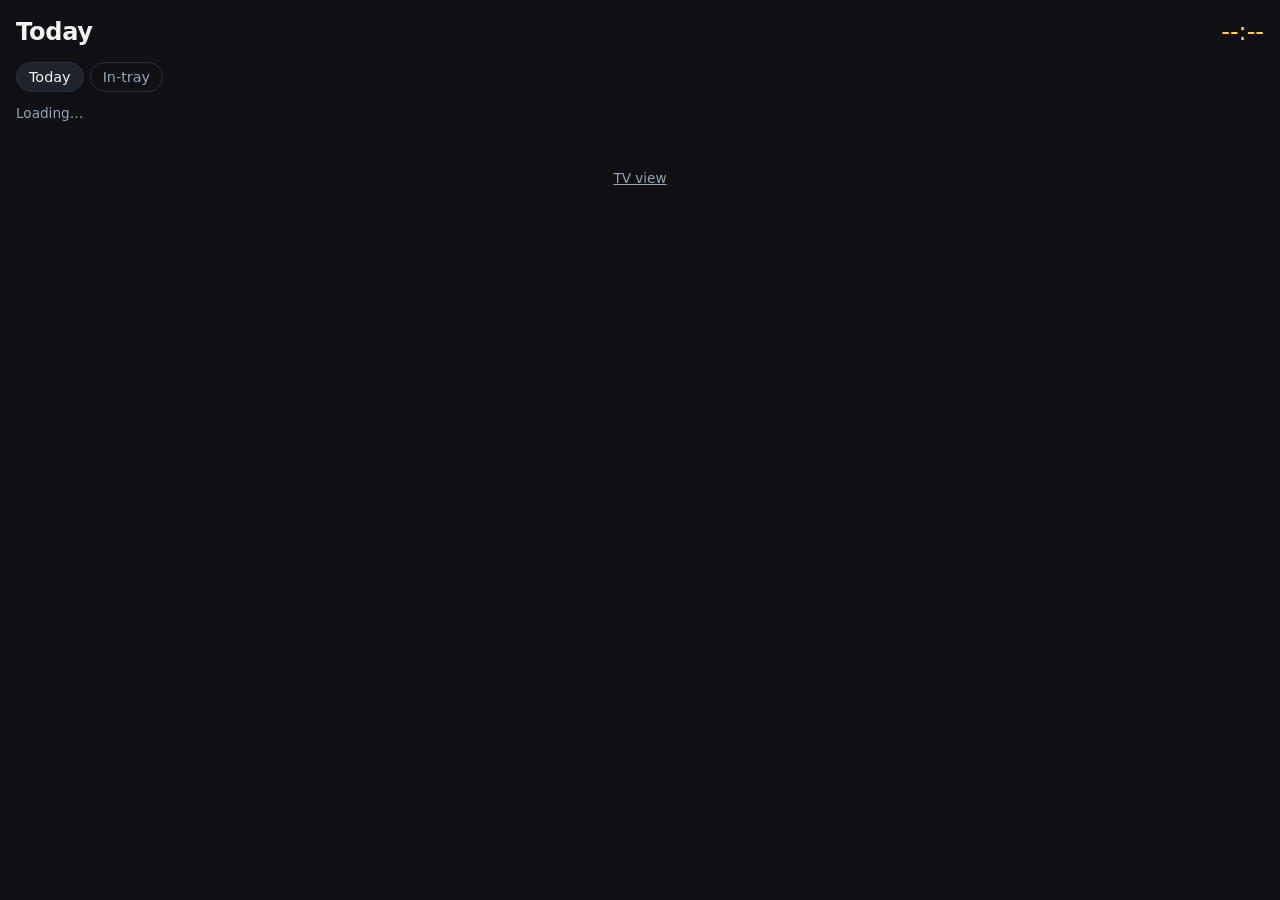
==== index.html @ 729b4099 "In-tray v1: Google Tasks backed, typed and voice capture, priority/tag/time markers Co-Authored-By: " ====
<!doctype html>
<html lang="en-GB">
<head>
  <meta charset="utf-8">
  <meta name="viewport" content="width=device-width, initial-scale=1, viewport-fit=cover">
  <meta name="theme-color" content="#0f1115">
  <title>Life OS · Today</title>
  <link rel="manifest" href="manifest.webmanifest">
  <link rel="icon" href="icons/icon.svg" type="image/svg+xml">
  <link rel="apple-touch-icon" href="icons/icon-192.png">
  <link rel="stylesheet" href="styles.css">
</head>
<body>
  <header class="top">
    <h1 id="date">Today</h1>
    <div class="clock" id="clock">--:--</div>
    <nav class="tabs"><a class="active" href="index.html">Today</a><a href="intray.html">In-tray</a></nav>
    <div class="status"><span id="status">Loading…</span><button id="signout" hidden>Sign out</button></div>
  </header>

  <nav class="day-strip" id="day-strip" aria-label="Days"></nav>

  <section class="now-banner" id="now-banner" hidden></section>

  <section class="gate" id="gate" hidden>
    <h2>Life OS</h2>
    <p id="gate-message">Sign in with the family Google account to see today.</p>
    <button id="signin">Sign in with Google</button>
  </section>

  <main class="board" id="board"></main>

  <p style="text-align:center;margin-top:18px"><a href="tv.html" style="color:#9aa3b2;font-size:.85rem">TV view</a></p>

  <script src="https://accounts.google.com/gsi/client" async defer></script>
  <script src="config.js"></script>
  <script src="data/calendar.js"></script>
  <script src="app.js"></script>
</body>
</html>
---- styles.css ----
:root {
  --bg: #0f1115;
  --panel: #171a21;
  --panel-2: #1f232c;
  --text: #f2f3f5;
  --muted: #9aa3b2;
  --line: #2a2f3a;
  --accent: #ffcf5c;
  --now: #4cd08a;
  --dad: #5aa9ff;
  --mum: #ff7eb6;
  --kini: #b58cff;
  --pooks: #ffa65c;
  --family: #ffcf5c;
  --radius: 14px;
  --fs: 16px;
}
* { box-sizing: border-box; }
[hidden] { display: none !important; }
html, body { margin: 0; background: var(--bg); color: var(--text); font: var(--fs)/1.4 system-ui, -apple-system, "Segoe UI", Roboto, sans-serif; }
body { min-height: 100vh; padding: 16px; }
a { color: inherit; }
button { font: inherit; cursor: pointer; }

.top { display: flex; align-items: baseline; justify-content: space-between; gap: 12px; flex-wrap: wrap; margin-bottom: 10px; }
.top h1 { margin: 0; font-size: 1.5rem; font-weight: 650; letter-spacing: -0.01em; }
.top .clock { font-size: 1.5rem; font-variant-numeric: tabular-nums; color: var(--accent); }
.top .status { color: var(--muted); font-size: 0.85rem; width: 100%; display: flex; justify-content: space-between; }
.top .status button { background: none; border: 1px solid var(--line); color: var(--muted); border-radius: 999px; padding: 2px 10px; }

.day-strip { display: flex; gap: 6px; overflow-x: auto; padding-bottom: 8px; margin-bottom: 8px; }
.day-strip button { flex: 0 0 auto; background: var(--panel); color: var(--muted); border: 1px solid var(--line); border-radius: 999px; padding: 6px 12px; }
.day-strip button.active { background: var(--accent); color: #111; border-color: var(--accent); font-weight: 600; }

.now-banner { display: grid; gap: 6px; background: var(--panel-2); border: 1px solid var(--line); border-radius: var(--radius); padding: 12px 14px; margin-bottom: 12px; }
.now-banner .label { display: inline-block; font-size: 0.7rem; letter-spacing: 0.12em; text-transform: uppercase; color: var(--muted); width: 3.6em; }
.now-banner .now .label { color: var(--now); }
.now-banner .when { color: var(--muted); }

.board { display: grid; grid-template-columns: repeat(auto-fit, minmax(260px, 1fr)); gap: 12px; }
.card { background: var(--panel); border: 1px solid var(--line); border-radius: var(--radius); padding: 12px 14px; border-top: 4px solid var(--family); }
.card.person-dad { border-top-color: var(--dad); }
.card.person-mum { border-top-color: var(--mum); }
.card.person-kini { border-top-color: var(--kini); }
.card.person-pooks { border-top-color: var(--pooks); }
.card header { display: flex; justify-content: space-between; align-items: baseline; margin-bottom: 6px; }
.card h2 { margin: 0; font-size: 1.1rem; }
.card .count { color: var(--muted); font-size: 0.8rem; }
.card ul { list-style: none; margin: 0; padding: 0; }
.ev { display: grid; grid-template-columns: 4.5em 1fr; gap: 8px; padding: 7px 0; border-top: 1px solid var(--line); }
.ev:first-child { border-top: 0; }
.ev .time { color: var(--muted); font-variant-numeric: tabular-nums; }
.ev .loc { color: var(--muted); }
.ev.now .time, .ev.now .title { color: var(--now); font-weight: 600; }
.ev.done { opacity: 0.45; text-decoration: line-through; }
.ev.routine { font-size: 0.85em; opacity: 0.75; }
.ev.allday .time { color: var(--accent); }
.empty { color: var(--muted); padding: 7px 0; }

.gate { max-width: 420px; margin: 20vh auto; text-align: center; background: var(--panel); border: 1px solid var(--line); border-radius: var(--radius); padding: 28px 22px; }
.gate h2 { margin-top: 0; }
.gate p { color: var(--muted); }
.gate button { background: var(--accent); color: #111; border: 0; border-radius: 999px; padding: 12px 22px; font-weight: 650; font-size: 1rem; }

/* TV: big type, no day strip, no scrolling. */
body.tv { --fs: 26px; padding: 32px 40px; overflow: hidden; }
body.tv .top h1 { font-size: 2.2rem; }
body.tv .top .clock { font-size: 2.6rem; }
body.tv .day-strip { display: none; }
body.tv .board { grid-template-columns: repeat(5, 1fr); align-items: start; }
body.tv .card { padding: 18px 20px; }
body.tv .ev { grid-template-columns: 4.2em 1fr; }
body.tv .top .status button { display: none; }
@media (max-width: 1400px) { body.tv .board { grid-template-columns: repeat(3, 1fr); } }

/* Tabs and in-tray (bare bones; UI pass to follow) */
.tabs { display: flex; gap: 6px; width: 100%; order: 3; }
.tabs a { text-decoration: none; color: var(--muted); border: 1px solid var(--line); border-radius: 999px; padding: 4px 12px; font-size: 0.9rem; }
.tabs a.active { background: var(--panel-2); color: var(--text); }
.top .status { order: 4; }
body.tv .tabs { display: none; }

.add { display: grid; grid-template-columns: 1fr auto auto; gap: 8px; margin: 8px 0 4px; }
.add textarea { resize: none; background: var(--panel); color: var(--text); border: 1px solid var(--line); border-radius: var(--radius); padding: 12px 14px; font: inherit; }
.add button { border: 1px solid var(--line); background: var(--panel); color: var(--text); border-radius: var(--radius); padding: 0 14px; font-size: 1.2rem; }
.add button.go { background: var(--accent); color: #111; border-color: var(--accent); font-weight: 650; font-size: 1rem; }
.add button.listening { background: #c0392b; border-color: #c0392b; animation: pulse 1s infinite; }
@keyframes pulse { 50% { opacity: 0.6; } }
.preview { min-height: 1.2em; color: var(--muted); font-size: 0.85rem; margin-bottom: 10px; }

.tickets { list-style: none; margin: 0; padding: 0; display: grid; gap: 8px; }
.ticket { display: grid; grid-template-columns: auto 1fr; gap: 10px; align-items: start; background: var(--panel); border: 1px solid var(--line); border-left: 5px solid var(--line); border-radius: var(--radius); padding: 10px 12px; }
.ticket.p-urgent { border-left-color: #ff5c5c; }
.ticket.p-high { border-left-color: var(--accent); }
.ticket.p-medium { border-left-color: var(--dad); }
.ticket.p-low { border-left-color: var(--muted); }
.ticket.gone { opacity: 0.3; }
.ticket .done { width: 34px; height: 34px; border-radius: 50%; border: 1px solid var(--line); background: var(--panel-2); color: var(--muted); }
.ticket .title { font-weight: 550; }
.ticket .meta { display: flex; flex-wrap: wrap; gap: 6px; margin-top: 4px; }
.pill { font-size: 0.75rem; padding: 2px 8px; border-radius: 999px; background: var(--panel-2); color: var(--muted); border: 1px solid var(--line); }
.pill.pr { text-transform: capitalize; color: var(--text); }
.pill.pr.unset { opacity: 0.6; }
.pill.big { color: var(--accent); }
.pill.blocked { color: #ff8a8a; }
.hint { color: var(--muted); font-size: 0.8rem; margin-top: 18px; }
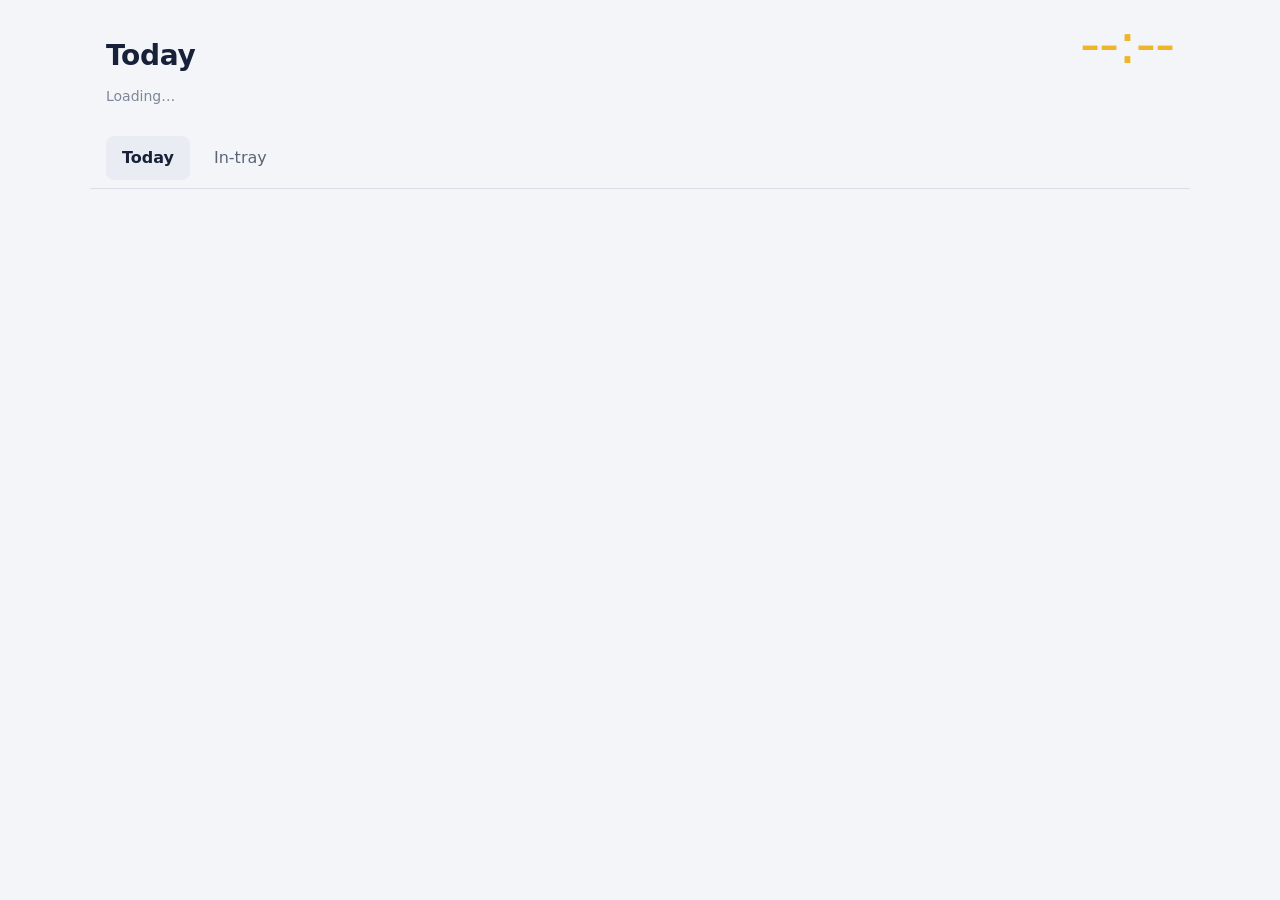
==== commit e1f3ac32: "UI pass 1: type scale, 8px grid, light and dark, bottom nav, pinned capture bar, empty states, 44px " ====
--- a/index.html
+++ b/index.html
@@ -14,7 +14,6 @@
   <header class="top">
     <h1 id="date">Today</h1>
     <div class="clock" id="clock">--:--</div>
-    <nav class="tabs"><a class="active" href="index.html">Today</a><a href="intray.html">In-tray</a></nav>
     <div class="status"><span id="status">Loading…</span><button id="signout" hidden>Sign out</button></div>
   </header>
 
@@ -24,13 +23,13 @@
 
   <section class="gate" id="gate" hidden>
     <h2>Life OS</h2>
-    <p id="gate-message">Sign in with the family Google account to see today.</p>
+    <p id="gate-message">Sign in with Google (your own account on your phone, the family account on the TV) to see today.</p>
     <button id="signin">Sign in with Google</button>
   </section>
 
   <main class="board" id="board"></main>
 
-  <p style="text-align:center;margin-top:18px"><a href="tv.html" style="color:#9aa3b2;font-size:.85rem">TV view</a></p>
+  <nav class="bottom-nav" aria-label="Life OS"><a class="active" href="index.html" aria-current="page">Today</a><a href="intray.html">In-tray</a></nav>
 
   <script src="https://accounts.google.com/gsi/client" async defer></script>
   <script src="config.js"></script>
--- a/styles.css
+++ b/styles.css
@@ -1,106 +1,162 @@
+/* Life OS · UI pass 1 (26 Nov 2026), against claude/world-class-product-design.md
+   One type scale, 8px grid, light + dark, person colours, amber = time. */
+
 :root {
-  --bg: #0f1115;
-  --panel: #171a21;
-  --panel-2: #1f232c;
-  --text: #f2f3f5;
-  --muted: #9aa3b2;
-  --line: #2a2f3a;
-  --accent: #ffcf5c;
-  --now: #4cd08a;
-  --dad: #5aa9ff;
-  --mum: #ff7eb6;
-  --kini: #b58cff;
-  --pooks: #ffa65c;
-  --family: #ffcf5c;
-  --radius: 14px;
-  --fs: 16px;
+  --space-1: 4px; --space-2: 8px; --space-3: 12px; --space-4: 16px;
+  --space-5: 24px; --space-6: 32px; --space-7: 48px;
+  --radius: 12px; --radius-sm: 8px; --radius-pill: 999px;
+  --tap: 44px;
+
+  --fs-caption: 14px;
+  --fs-body: 16px;
+  --fs-h3: 18px;
+  --fs-h1: 28px;
+  --fs-clock: clamp(40px, 10vw, 56px);
+
+  --dad: #3E7BFA; --mum: #E2558A; --kini: #8A63E0; --pooks: #F2994A; --family: #2FA86E;
+  --time: #F0B429; --time-ink: #2B2000;
+  --ok: #2FA86E; --warn: #E08A00; --err: #D64545;
+
+  color-scheme: light dark;
+  --bg: #F3F5F8; --surface: #FFFFFF; --surface-2: #E9EDF3;
+  --ink: #17213A; --ink-2: #5A6478; --ink-3: #7D879A; --line: #D9DEE7;
+  --focus: #3E7BFA;
 }
+@media (prefers-color-scheme: dark) {
+  :root {
+    --bg: #131A27; --surface: #1C2434; --surface-2: #263043;
+    --ink: #EDF1F7; --ink-2: #A9B3C6; --ink-3: #8691A8; --line: #2E394E;
+    --time: #F6C04A;
+  }
+}
+
 * { box-sizing: border-box; }
 [hidden] { display: none !important; }
-html, body { margin: 0; background: var(--bg); color: var(--text); font: var(--fs)/1.4 system-ui, -apple-system, "Segoe UI", Roboto, sans-serif; }
-body { min-height: 100vh; padding: 16px; }
+.sr-only { position: absolute; width: 1px; height: 1px; overflow: hidden; clip: rect(0 0 0 0); white-space: nowrap; }
+html { -webkit-text-size-adjust: 100%; }
+body {
+  margin: 0; background: var(--bg); color: var(--ink);
+  font: var(--fs-body)/1.5 system-ui, -apple-system, "Segoe UI", Roboto, "Helvetica Neue", sans-serif;
+  font-variant-numeric: tabular-nums;
+  padding: var(--space-4) var(--space-4) calc(var(--space-7) + var(--space-6) + env(safe-area-inset-bottom));
+  max-width: 1100px; margin-inline: auto;
+}
 a { color: inherit; }
-button { font: inherit; cursor: pointer; }
+button, textarea { font: inherit; }
+button { cursor: pointer; }
+:focus-visible { outline: 3px solid var(--focus); outline-offset: 2px; border-radius: var(--radius-sm); }
+@media (prefers-reduced-motion: reduce) { *, *::before, *::after { animation: none !important; transition: none !important; } }
 
-.top { display: flex; align-items: baseline; justify-content: space-between; gap: 12px; flex-wrap: wrap; margin-bottom: 10px; }
-.top h1 { margin: 0; font-size: 1.5rem; font-weight: 650; letter-spacing: -0.01em; }
-.top .clock { font-size: 1.5rem; font-variant-numeric: tabular-nums; color: var(--accent); }
-.top .status { color: var(--muted); font-size: 0.85rem; width: 100%; display: flex; justify-content: space-between; }
-.top .status button { background: none; border: 1px solid var(--line); color: var(--muted); border-radius: 999px; padding: 2px 10px; }
+/* Header: date and the clock. The clock is the one loud thing. */
+.top { display: grid; grid-template-columns: 1fr auto; align-items: end; gap: var(--space-3); margin-bottom: var(--space-4); }
+.top h1 { margin: 0; font-size: var(--fs-h1); font-weight: 650; letter-spacing: -0.01em; line-height: 1.15; }
+.top .clock { font-size: var(--fs-clock); font-weight: 300; line-height: 1; color: var(--time); letter-spacing: -0.02em; }
+.top .status { grid-column: 1 / -1; display: flex; justify-content: space-between; align-items: center; gap: var(--space-3); color: var(--ink-3); font-size: var(--fs-caption); min-height: 24px; }
+.top .status button { min-height: 32px; background: none; border: 1px solid var(--line); color: var(--ink-2); border-radius: var(--radius-pill); padding: 0 var(--space-3); }
+.tabs { display: none; } /* top tabs replaced by the bottom bar */
 
-.day-strip { display: flex; gap: 6px; overflow-x: auto; padding-bottom: 8px; margin-bottom: 8px; }
-.day-strip button { flex: 0 0 auto; background: var(--panel); color: var(--muted); border: 1px solid var(--line); border-radius: 999px; padding: 6px 12px; }
-.day-strip button.active { background: var(--accent); color: #111; border-color: var(--accent); font-weight: 600; }
+/* Day strip */
+.day-strip { display: flex; gap: var(--space-2); overflow-x: auto; padding-bottom: var(--space-2); margin-bottom: var(--space-3); scrollbar-width: none; }
+.day-strip::-webkit-scrollbar { display: none; }
+.day-strip button { flex: 0 0 auto; min-height: 36px; background: var(--surface); color: var(--ink-2); border: 1px solid var(--line); border-radius: var(--radius-pill); padding: 0 var(--space-4); }
+.day-strip button.active { background: var(--ink); color: var(--bg); border-color: var(--ink); font-weight: 600; }
 
-.now-banner { display: grid; gap: 6px; background: var(--panel-2); border: 1px solid var(--line); border-radius: var(--radius); padding: 12px 14px; margin-bottom: 12px; }
-.now-banner .label { display: inline-block; font-size: 0.7rem; letter-spacing: 0.12em; text-transform: uppercase; color: var(--muted); width: 3.6em; }
-.now-banner .now .label { color: var(--now); }
-.now-banner .when { color: var(--muted); }
+/* Now / next */
+.now-banner { display: grid; gap: var(--space-2); background: var(--surface); border-left: 4px solid var(--time); border-radius: var(--radius); padding: var(--space-4); margin-bottom: var(--space-4); }
+.now-banner .label { display: block; font-size: var(--fs-caption); color: var(--ink-3); margin-bottom: 2px; }
+.now-banner .now { font-size: var(--fs-h3); font-weight: 600; }
+.now-banner .next { color: var(--ink-2); }
+.now-banner .when { color: var(--ink-3); }
 
-.board { display: grid; grid-template-columns: repeat(auto-fit, minmax(260px, 1fr)); gap: 12px; }
-.card { background: var(--panel); border: 1px solid var(--line); border-radius: var(--radius); padding: 12px 14px; border-top: 4px solid var(--family); }
-.card.person-dad { border-top-color: var(--dad); }
-.card.person-mum { border-top-color: var(--mum); }
-.card.person-kini { border-top-color: var(--kini); }
-.card.person-pooks { border-top-color: var(--pooks); }
-.card header { display: flex; justify-content: space-between; align-items: baseline; margin-bottom: 6px; }
-.card h2 { margin: 0; font-size: 1.1rem; }
-.card .count { color: var(--muted); font-size: 0.8rem; }
+/* Person cards */
+.board { display: grid; grid-template-columns: repeat(auto-fit, minmax(280px, 1fr)); gap: var(--space-3); }
+.card { background: var(--surface); border-radius: var(--radius); padding: var(--space-4); border-left: 4px solid var(--family); }
+.card.person-dad { border-left-color: var(--dad); }
+.card.person-mum { border-left-color: var(--mum); }
+.card.person-kini { border-left-color: var(--kini); }
+.card.person-pooks { border-left-color: var(--pooks); }
+.card header { display: flex; justify-content: space-between; align-items: baseline; margin-bottom: var(--space-2); }
+.card h2 { margin: 0; font-size: var(--fs-h3); font-weight: 650; }
+.card .count { color: var(--ink-3); font-size: var(--fs-caption); }
 .card ul { list-style: none; margin: 0; padding: 0; }
-.ev { display: grid; grid-template-columns: 4.5em 1fr; gap: 8px; padding: 7px 0; border-top: 1px solid var(--line); }
+.ev { display: grid; grid-template-columns: 4.6em 1fr; gap: var(--space-2); padding: var(--space-2) 0; border-top: 1px solid var(--line); min-height: var(--tap); align-items: center; }
 .ev:first-child { border-top: 0; }
-.ev .time { color: var(--muted); font-variant-numeric: tabular-nums; }
-.ev .loc { color: var(--muted); }
-.ev.now .time, .ev.now .title { color: var(--now); font-weight: 600; }
-.ev.done { opacity: 0.45; text-decoration: line-through; }
-.ev.routine { font-size: 0.85em; opacity: 0.75; }
-.ev.allday .time { color: var(--accent); }
-.empty { color: var(--muted); padding: 7px 0; }
+.ev .time { color: var(--ink-2); }
+.ev .loc { color: var(--ink-3); }
+.ev.now .time, .ev.now .title { color: var(--time); font-weight: 650; }
+.ev.done { color: var(--ink-3); }
+.ev.done .title { text-decoration: line-through; text-decoration-color: var(--line); }
+.ev.routine { font-size: var(--fs-caption); }
+.ev.allday .time { color: var(--ink-2); font-size: var(--fs-caption); }
+.empty { color: var(--ink-3); padding: var(--space-2) 0; }
 
-.gate { max-width: 420px; margin: 20vh auto; text-align: center; background: var(--panel); border: 1px solid var(--line); border-radius: var(--radius); padding: 28px 22px; }
-.gate h2 { margin-top: 0; }
-.gate p { color: var(--muted); }
-.gate button { background: var(--accent); color: #111; border: 0; border-radius: 999px; padding: 12px 22px; font-weight: 650; font-size: 1rem; }
+/* Sign-in gate */
+.gate { max-width: 420px; margin: 18vh auto 0; text-align: left; background: var(--surface); border-radius: var(--radius); padding: var(--space-5); }
+.gate h2 { margin: 0 0 var(--space-2); font-size: var(--fs-h1); }
+.gate p { color: var(--ink-2); margin: 0 0 var(--space-4); }
+.gate button, .btn-primary { min-height: var(--tap); background: var(--time); color: var(--time-ink); border: 0; border-radius: var(--radius-pill); padding: 0 var(--space-5); font-weight: 650; }
 
-/* TV: big type, no day strip, no scrolling. */
-body.tv { --fs: 26px; padding: 32px 40px; overflow: hidden; }
-body.tv .top h1 { font-size: 2.2rem; }
-body.tv .top .clock { font-size: 2.6rem; }
-body.tv .day-strip { display: none; }
-body.tv .board { grid-template-columns: repeat(5, 1fr); align-items: start; }
-body.tv .card { padding: 18px 20px; }
-body.tv .ev { grid-template-columns: 4.2em 1fr; }
-body.tv .top .status button { display: none; }
+/* Bottom bar: navigation in the thumb zone */
+.bottom-nav {
+  position: fixed; left: 0; right: 0; bottom: 0; z-index: 10;
+  display: grid; grid-template-columns: 1fr 1fr; gap: var(--space-2);
+  padding: var(--space-2) var(--space-4) calc(var(--space-2) + env(safe-area-inset-bottom));
+  background: var(--surface); border-top: 1px solid var(--line);
+}
+.bottom-nav a { display: flex; align-items: center; justify-content: center; min-height: var(--tap); text-decoration: none; color: var(--ink-2); border-radius: var(--radius-sm); font-weight: 500; }
+.bottom-nav a.active { color: var(--ink); background: var(--surface-2); font-weight: 650; }
+@media (min-width: 768px) {
+  .bottom-nav { position: sticky; top: 0; bottom: auto; grid-template-columns: auto auto; justify-content: start; border-top: 0; border-bottom: 1px solid var(--line); margin: calc(-1 * var(--space-4)) calc(-1 * var(--space-4)) var(--space-4); padding: var(--space-2) var(--space-4); background: var(--bg); }
+  .bottom-nav a { padding: 0 var(--space-4); }
+  body { padding-bottom: var(--space-6); }
+}
+
+/* In-tray: capture bar pinned above the nav on the phone */
+.add {
+  position: fixed; left: 0; right: 0; bottom: calc(var(--tap) + var(--space-4) + env(safe-area-inset-bottom)); z-index: 9;
+  display: grid; grid-template-columns: 1fr var(--tap) auto; gap: var(--space-2); align-items: end;
+  padding: var(--space-2) var(--space-4); background: var(--bg); border-top: 1px solid var(--line);
+}
+.add textarea { resize: none; min-height: var(--tap); max-height: 30vh; background: var(--surface); color: var(--ink); border: 1px solid var(--line); border-radius: var(--radius); padding: 10px var(--space-3); }
+.add textarea:focus { border-color: var(--focus); }
+.add button { min-height: var(--tap); min-width: var(--tap); border: 1px solid var(--line); background: var(--surface); color: var(--ink); border-radius: var(--radius); padding: 0 var(--space-3); }
+.add button.go { background: var(--time); color: var(--time-ink); border-color: var(--time); font-weight: 650; padding: 0 var(--space-4); }
+.add button.listening { background: var(--err); border-color: var(--err); color: #fff; animation: pulse 1s infinite; }
+@keyframes pulse { 50% { opacity: 0.6; } }
+.preview { position: fixed; left: var(--space-4); right: var(--space-4); bottom: calc(var(--tap) * 2 + var(--space-5) + var(--space-2) + env(safe-area-inset-bottom)); z-index: 9; color: var(--ink-2); font-size: var(--fs-caption); background: var(--surface-2); border-radius: var(--radius-sm); padding: var(--space-1) var(--space-3); }
+.preview:empty { display: none; }
+@media (min-width: 768px) {
+  .add { position: static; border: 0; padding: 0; margin-bottom: var(--space-3); }
+  .preview { position: static; margin-bottom: var(--space-3); }
+}
+
+.tickets { list-style: none; margin: 0; padding: 0; display: grid; gap: var(--space-2); }
+.ticket { display: grid; grid-template-columns: var(--tap) 1fr; gap: var(--space-3); align-items: start; background: var(--surface); border-left: 4px solid var(--line); border-radius: var(--radius); padding: var(--space-3) var(--space-3) var(--space-3) var(--space-2); }
+.ticket.p-urgent { border-left-color: var(--err); }
+.ticket.p-high { border-left-color: var(--time); }
+.ticket.p-medium { border-left-color: var(--dad); }
+.ticket.p-low { border-left-color: var(--ink-3); }
+.ticket.gone { opacity: 0.3; }
+.ticket .done { width: var(--tap); height: var(--tap); border-radius: 50%; border: 2px solid var(--line); background: transparent; color: transparent; }
+.ticket .done:hover, .ticket .done:focus-visible { border-color: var(--ok); color: var(--ok); }
+.ticket .title { font-weight: 550; line-height: 1.35; padding-top: 10px; }
+.ticket .meta { display: flex; flex-wrap: wrap; gap: var(--space-1) var(--space-2); margin-top: var(--space-1); font-size: var(--fs-caption); color: var(--ink-2); }
+.pill { padding: 1px var(--space-2); border-radius: var(--radius-pill); background: var(--surface-2); }
+.pill.pr { color: var(--ink); font-weight: 600; text-transform: capitalize; }
+.pill.pr.unset { font-weight: 400; color: var(--ink-3); }
+.pill.big { color: var(--warn); }
+.pill.blocked { color: var(--err); }
+.hint { color: var(--ink-3); font-size: var(--fs-caption); margin-top: var(--space-5); }
+
+/* Empty and cleared states */
+.state { background: var(--surface); border-radius: var(--radius); padding: var(--space-5); }
+.state h3 { margin: 0 0 var(--space-1); font-size: var(--fs-h3); }
+.state p { margin: 0; color: var(--ink-2); }
+
+/* TV: same system, bigger, five columns, no chrome, no scrolling */
+body.tv { max-width: none; padding: var(--space-6) var(--space-7); overflow: hidden; --fs-body: 24px; --fs-caption: 19px; --fs-h3: 28px; --fs-h1: 44px; --fs-clock: 88px; --tap: 48px; }
+body.tv .day-strip, body.tv .bottom-nav, body.tv .top .status button { display: none; }
+body.tv .board { grid-template-columns: repeat(5, 1fr); align-items: start; gap: var(--space-4); }
+body.tv .card { padding: var(--space-5); }
+body.tv .ev { grid-template-columns: 4.4em 1fr; }
 @media (max-width: 1400px) { body.tv .board { grid-template-columns: repeat(3, 1fr); } }
-
-/* Tabs and in-tray (bare bones; UI pass to follow) */
-.tabs { display: flex; gap: 6px; width: 100%; order: 3; }
-.tabs a { text-decoration: none; color: var(--muted); border: 1px solid var(--line); border-radius: 999px; padding: 4px 12px; font-size: 0.9rem; }
-.tabs a.active { background: var(--panel-2); color: var(--text); }
-.top .status { order: 4; }
-body.tv .tabs { display: none; }
-
-.add { display: grid; grid-template-columns: 1fr auto auto; gap: 8px; margin: 8px 0 4px; }
-.add textarea { resize: none; background: var(--panel); color: var(--text); border: 1px solid var(--line); border-radius: var(--radius); padding: 12px 14px; font: inherit; }
-.add button { border: 1px solid var(--line); background: var(--panel); color: var(--text); border-radius: var(--radius); padding: 0 14px; font-size: 1.2rem; }
-.add button.go { background: var(--accent); color: #111; border-color: var(--accent); font-weight: 650; font-size: 1rem; }
-.add button.listening { background: #c0392b; border-color: #c0392b; animation: pulse 1s infinite; }
-@keyframes pulse { 50% { opacity: 0.6; } }
-.preview { min-height: 1.2em; color: var(--muted); font-size: 0.85rem; margin-bottom: 10px; }
-
-.tickets { list-style: none; margin: 0; padding: 0; display: grid; gap: 8px; }
-.ticket { display: grid; grid-template-columns: auto 1fr; gap: 10px; align-items: start; background: var(--panel); border: 1px solid var(--line); border-left: 5px solid var(--line); border-radius: var(--radius); padding: 10px 12px; }
-.ticket.p-urgent { border-left-color: #ff5c5c; }
-.ticket.p-high { border-left-color: var(--accent); }
-.ticket.p-medium { border-left-color: var(--dad); }
-.ticket.p-low { border-left-color: var(--muted); }
-.ticket.gone { opacity: 0.3; }
-.ticket .done { width: 34px; height: 34px; border-radius: 50%; border: 1px solid var(--line); background: var(--panel-2); color: var(--muted); }
-.ticket .title { font-weight: 550; }
-.ticket .meta { display: flex; flex-wrap: wrap; gap: 6px; margin-top: 4px; }
-.pill { font-size: 0.75rem; padding: 2px 8px; border-radius: 999px; background: var(--panel-2); color: var(--muted); border: 1px solid var(--line); }
-.pill.pr { text-transform: capitalize; color: var(--text); }
-.pill.pr.unset { opacity: 0.6; }
-.pill.big { color: var(--accent); }
-.pill.blocked { color: #ff8a8a; }
-.hint { color: var(--muted); font-size: 0.8rem; margin-top: 18px; }
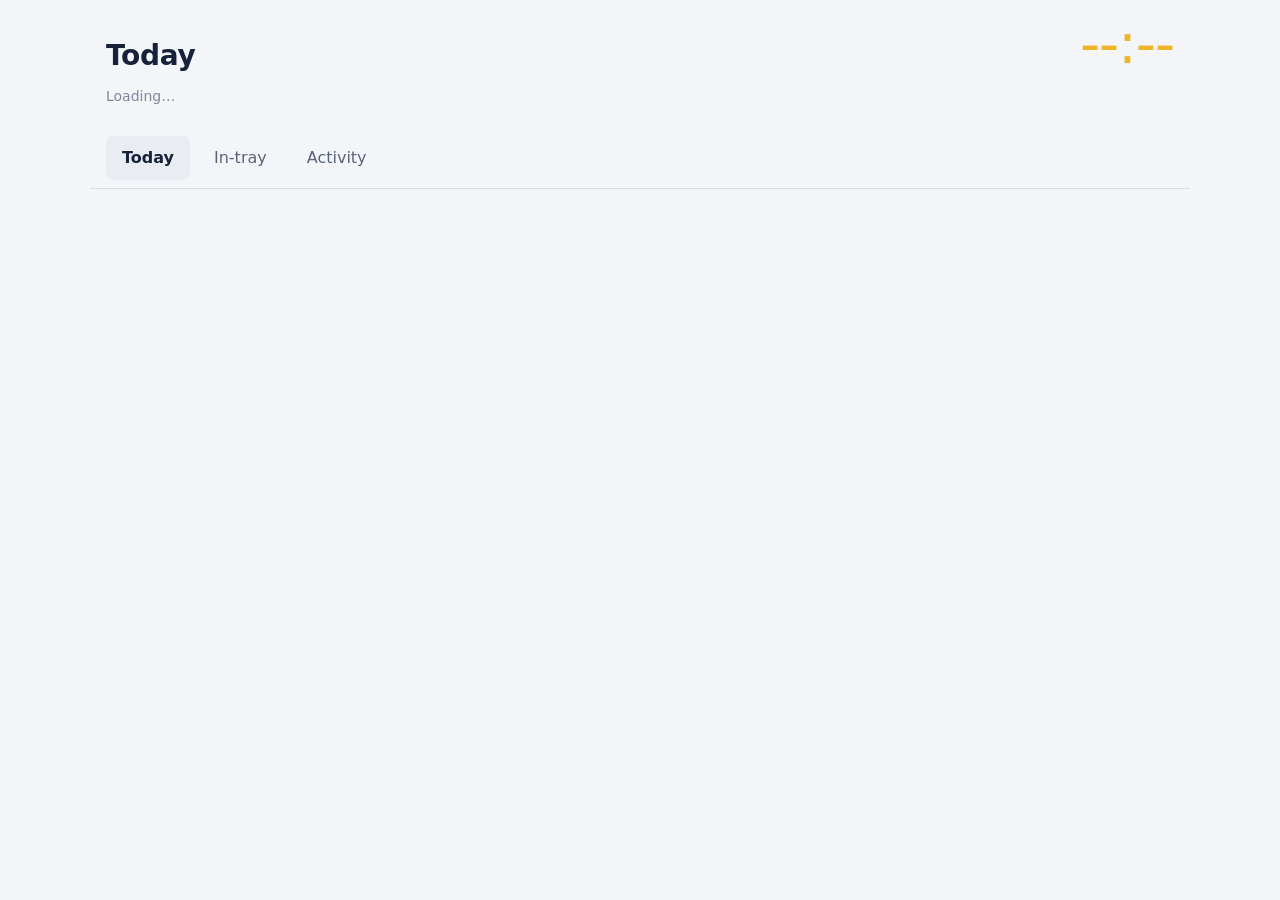
==== commit 35847a28: "Activity tab: what the brain did, with Undo and Approve; activity endpoint; Tickets list always crea" ====
--- a/index.html
+++ b/index.html
@@ -29,7 +29,7 @@
 
   <main class="board" id="board"></main>
 
-  <nav class="bottom-nav" aria-label="Life OS"><a class="active" href="index.html" aria-current="page">Today</a><a href="intray.html">In-tray</a></nav>
+  <nav class="bottom-nav" aria-label="Life OS"><a class="active" href="index.html" aria-current="page">Today</a><a href="intray.html">In-tray</a><a href="activity.html">Activity</a></nav>
 
   <script src="https://accounts.google.com/gsi/client" async defer></script>
   <script src="config.js"></script>
--- a/styles.css
+++ b/styles.css
@@ -99,14 +99,14 @@
 /* Bottom bar: navigation in the thumb zone */
 .bottom-nav {
   position: fixed; left: 0; right: 0; bottom: 0; z-index: 10;
-  display: grid; grid-template-columns: 1fr 1fr; gap: var(--space-2);
+  display: grid; grid-template-columns: 1fr 1fr 1fr; gap: var(--space-2);
   padding: var(--space-2) var(--space-4) calc(var(--space-2) + env(safe-area-inset-bottom));
   background: var(--surface); border-top: 1px solid var(--line);
 }
 .bottom-nav a { display: flex; align-items: center; justify-content: center; min-height: var(--tap); text-decoration: none; color: var(--ink-2); border-radius: var(--radius-sm); font-weight: 500; }
 .bottom-nav a.active { color: var(--ink); background: var(--surface-2); font-weight: 650; }
 @media (min-width: 768px) {
-  .bottom-nav { position: sticky; top: 0; bottom: auto; grid-template-columns: auto auto; justify-content: start; border-top: 0; border-bottom: 1px solid var(--line); margin: calc(-1 * var(--space-4)) calc(-1 * var(--space-4)) var(--space-4); padding: var(--space-2) var(--space-4); background: var(--bg); }
+  .bottom-nav { position: sticky; top: 0; bottom: auto; grid-template-columns: auto auto auto; justify-content: start; border-top: 0; border-bottom: 1px solid var(--line); margin: calc(-1 * var(--space-4)) calc(-1 * var(--space-4)) var(--space-4); padding: var(--space-2) var(--space-4); background: var(--bg); }
   .bottom-nav a { padding: 0 var(--space-4); }
   body { padding-bottom: var(--space-6); }
 }
@@ -160,3 +160,19 @@
 body.tv .card { padding: var(--space-5); }
 body.tv .ev { grid-template-columns: 4.4em 1fr; }
 @media (max-width: 1400px) { body.tv .board { grid-template-columns: repeat(3, 1fr); } }
+
+/* Activity */
+.acts { list-style: none; margin: 0; padding: 0; display: grid; gap: var(--space-2); }
+.act { display: grid; grid-template-columns: 1fr auto; gap: var(--space-3); align-items: start; background: var(--surface); border-left: 4px solid var(--line); border-radius: var(--radius); padding: var(--space-3) var(--space-4); }
+.act.kind-ticket_filed { border-left-color: var(--ok); }
+.act.kind-event_created { border-left-color: var(--time); }
+.act.kind-suggested { border-left-color: var(--dad); }
+.act.kind-flagged { border-left-color: var(--err); }
+.act.done { opacity: 0.55; }
+.act .kind { font-size: var(--fs-caption); color: var(--ink-2); font-weight: 600; }
+.act .who { font-weight: 400; color: var(--ink-3); }
+.act .title { margin-top: 2px; }
+.act .why { color: var(--ink-3); font-size: var(--fs-caption); margin-top: 2px; }
+.act .btns { display: flex; gap: var(--space-2); align-items: center; }
+.act button { min-height: 36px; border-radius: var(--radius-pill); padding: 0 var(--space-3); border: 1px solid var(--line); background: var(--surface-2); color: var(--ink); }
+.act button.approve { background: var(--time); color: var(--time-ink); border-color: var(--time); font-weight: 650; }
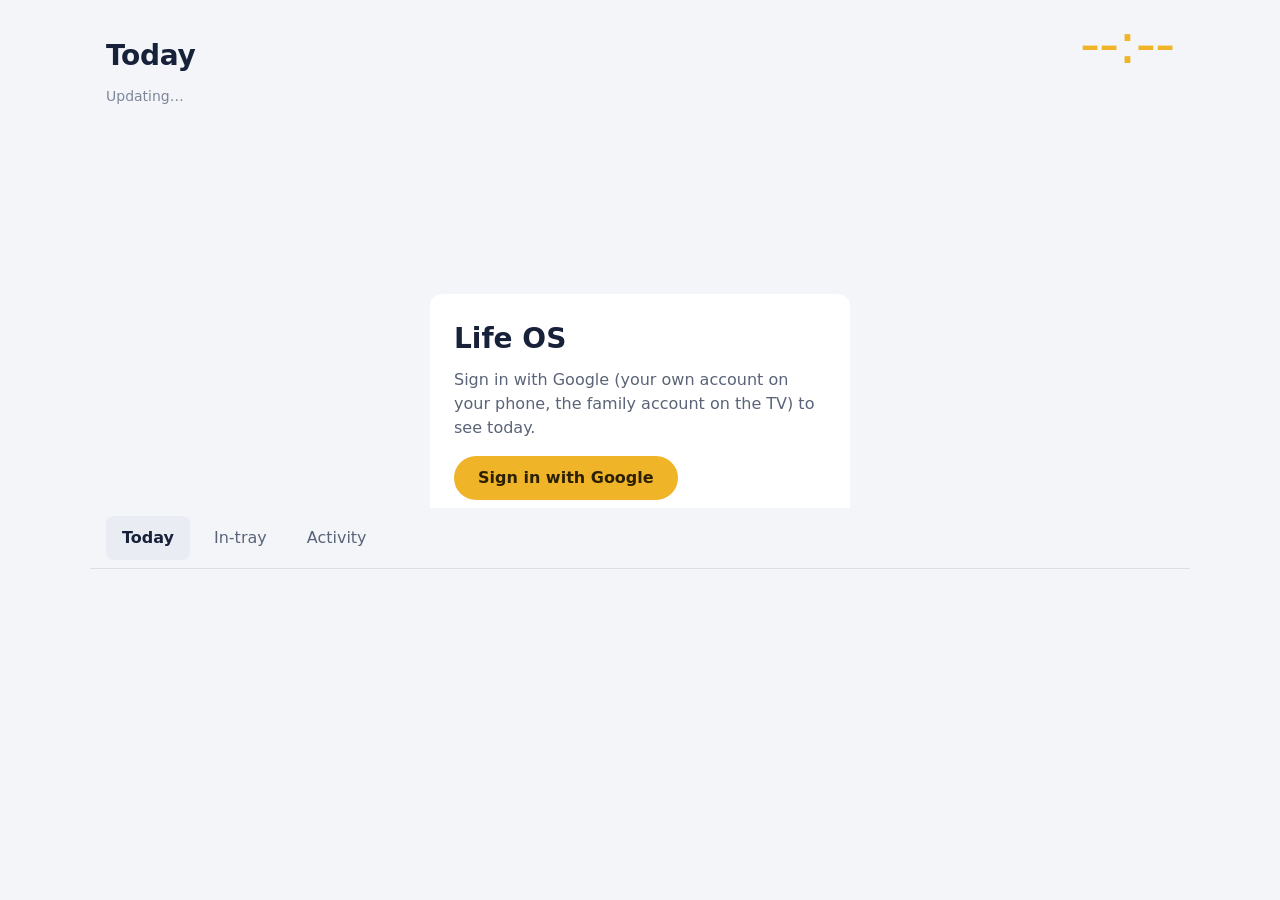
==== commit 5abcfdb3: "Sign-in: redirect flow through app-login with device sessions; no Google pop-up library Co-Authored-" ====
--- a/index.html
+++ b/index.html
@@ -17,6 +17,7 @@
     <div class="status"><span id="status">Loading…</span><button id="signout" hidden>Sign out</button></div>
   </header>
 
+  <div class="view-switch" id="view-switch" hidden role="group" aria-label="View"><button data-view="me">Me</button><button data-view="family">Family</button></div>
   <nav class="day-strip" id="day-strip" aria-label="Days"></nav>
 
   <section class="now-banner" id="now-banner" hidden></section>
@@ -31,7 +32,6 @@
 
   <nav class="bottom-nav" aria-label="Life OS"><a class="active" href="index.html" aria-current="page">Today</a><a href="intray.html">In-tray</a><a href="activity.html">Activity</a></nav>
 
-  <script src="https://accounts.google.com/gsi/client" async defer></script>
   <script src="config.js"></script>
   <script src="data/calendar.js"></script>
   <script src="app.js"></script>
--- a/styles.css
+++ b/styles.css
@@ -176,3 +176,11 @@
 .act .btns { display: flex; gap: var(--space-2); align-items: center; }
 .act button { min-height: 36px; border-radius: var(--radius-pill); padding: 0 var(--space-3); border: 1px solid var(--line); background: var(--surface-2); color: var(--ink); }
 .act button.approve { background: var(--time); color: var(--time-ink); border-color: var(--time); font-weight: 650; }
+
+/* Me / Family switch */
+.view-switch { display: inline-flex; background: var(--surface); border: 1px solid var(--line); border-radius: var(--radius-pill); padding: 3px; margin-bottom: var(--space-3); }
+.view-switch button { min-height: 36px; min-width: 88px; border: 0; background: transparent; color: var(--ink-2); border-radius: var(--radius-pill); padding: 0 var(--space-4); font-weight: 500; }
+.view-switch button.active { background: var(--ink); color: var(--bg); font-weight: 650; }
+.card.me { border-left-color: var(--dad); }
+.ev .src { color: var(--ink-3); font-size: var(--fs-caption); }
+.ev.own .title::before { content: ""; display: inline-block; width: 6px; height: 6px; border-radius: 50%; background: var(--dad); margin-right: 6px; vertical-align: middle; }
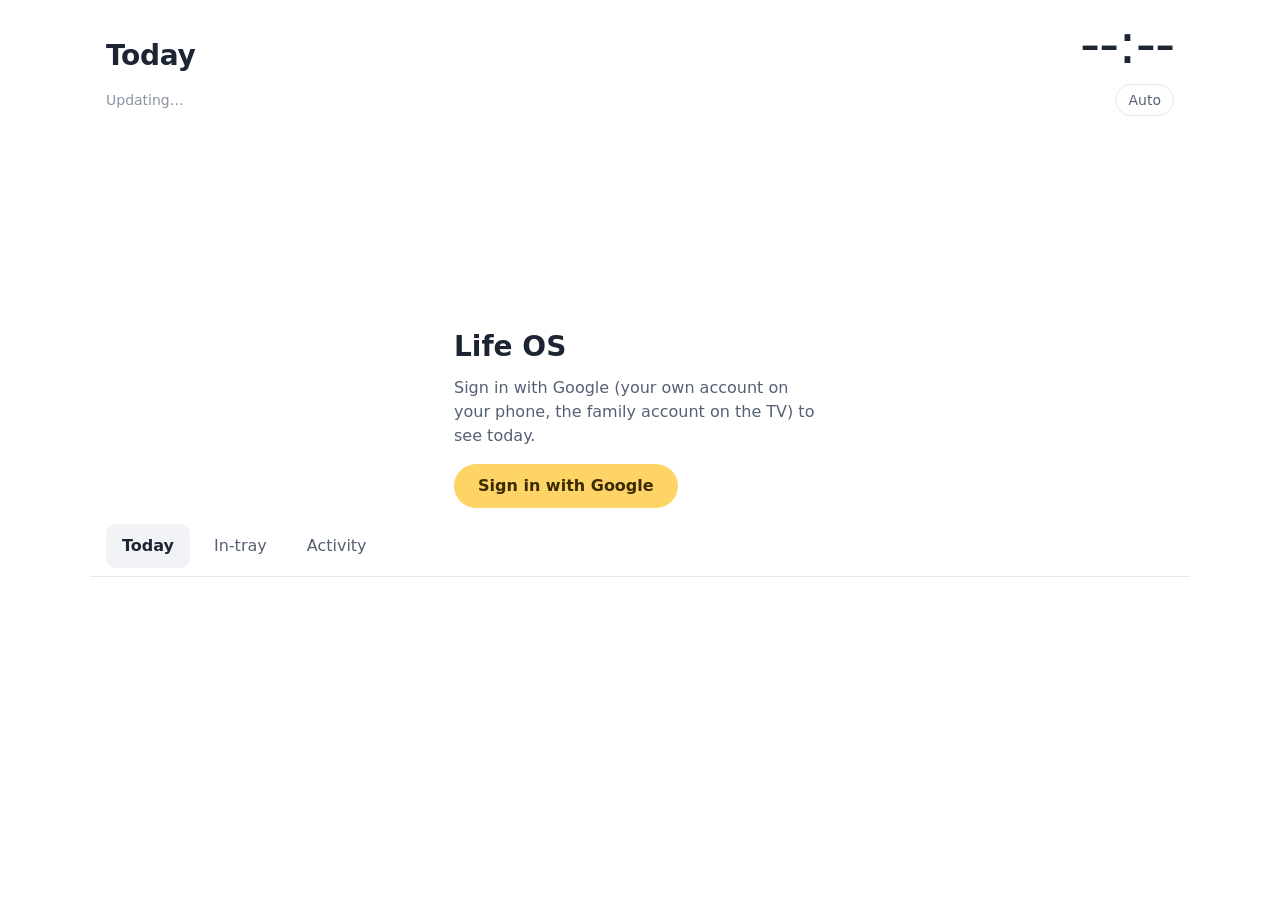
==== commit 115f3db1: "Today: pastel person cards with avatars, tap to expand on mobile, who-is-involved avatars, white bac" ====
--- a/index.html
+++ b/index.html
@@ -3,12 +3,13 @@
 <head>
   <meta charset="utf-8">
   <meta name="viewport" content="width=device-width, initial-scale=1, viewport-fit=cover">
-  <meta name="theme-color" content="#0f1115">
+  <meta name="theme-color" content="#ffffff">
   <title>Life OS · Today</title>
   <link rel="manifest" href="manifest.webmanifest">
   <link rel="icon" href="icons/icon.svg" type="image/svg+xml">
   <link rel="apple-touch-icon" href="icons/icon-192.png">
   <link rel="stylesheet" href="styles.css">
+  <script src="theme.js"></script>
 </head>
 <body>
   <header class="top">
--- a/styles.css
+++ b/styles.css
@@ -4,31 +4,26 @@
 :root {
   --space-1: 4px; --space-2: 8px; --space-3: 12px; --space-4: 16px;
   --space-5: 24px; --space-6: 32px; --space-7: 48px;
-  --radius: 12px; --radius-sm: 8px; --radius-pill: 999px;
+  --radius: 18px; --radius-sm: 10px; --radius-pill: 999px;
   --tap: 44px;
-
-  --fs-caption: 14px;
-  --fs-body: 16px;
-  --fs-h3: 18px;
-  --fs-h1: 28px;
+  --fs-caption: 14px; --fs-body: 16px; --fs-h3: 18px; --fs-h1: 28px;
   --fs-clock: clamp(40px, 10vw, 56px);
 
-  --dad: #3E7BFA; --mum: #E2558A; --kini: #8A63E0; --pooks: #F2994A; --family: #2FA86E;
-  --time: #F0B429; --time-ink: #2B2000;
-  --ok: #2FA86E; --warn: #E08A00; --err: #D64545;
+  /* person colours (strong, for edges) and their pastel tints (card backgrounds) */
+  --dad: #5B8DEF; --mum: #EF7FA8; --kini: #9B7BE8; --pooks: #F2A154; --family: #4DBD86;
+  --time: #FFD466; --time-ink: #3A2B00;
+  --ok: #2FA86E; --warn: #C97A00; --err: #D64545; --focus: #3E7BFA;
 
-  color-scheme: light dark;
-  --bg: #F3F5F8; --surface: #FFFFFF; --surface-2: #E9EDF3;
-  --ink: #17213A; --ink-2: #5A6478; --ink-3: #7D879A; --line: #D9DEE7;
-  --focus: #3E7BFA;
+  color-scheme: light;
+  --bg: #FFFFFF; --surface: #FFFFFF; --surface-2: #F1F3F7; --ink: #1D2433; --ink-2: #566074; --ink-3: #8A93A5; --line: #E3E7EE;
+  --t-dad: #E3EEFF; --t-mum: #FFE6EF; --t-kini: #EEE7FF; --t-pooks: #FFEEDB; --t-family: #E2F6EA; --clock: #1D2433;
 }
 @media (prefers-color-scheme: dark) {
-  :root {
-    --bg: #131A27; --surface: #1C2434; --surface-2: #263043;
-    --ink: #EDF1F7; --ink-2: #A9B3C6; --ink-3: #8691A8; --line: #2E394E;
-    --time: #F6C04A;
-  }
+  :root:not([data-theme="light"]) { color-scheme: dark; --bg: #151922; --surface: #1E2430; --surface-2: #2A3140; --ink: #F1F3F7; --ink-2: #B3BBC9; --ink-3: #7F899B; --line: #343C4C;
+    --t-dad: #22324F; --t-mum: #4A2536; --t-kini: #33294F; --t-pooks: #4A3520; --t-family: #1F3D2E; --clock: #F6C04A; }
 }
+:root[data-theme="dark"] { color-scheme: dark; --bg: #151922; --surface: #1E2430; --surface-2: #2A3140; --ink: #F1F3F7; --ink-2: #B3BBC9; --ink-3: #7F899B; --line: #343C4C;
+    --t-dad: #22324F; --t-mum: #4A2536; --t-kini: #33294F; --t-pooks: #4A3520; --t-family: #1F3D2E; --clock: #F6C04A; }
 
 * { box-sizing: border-box; }
 [hidden] { display: none !important; }
@@ -36,7 +31,7 @@
 html { -webkit-text-size-adjust: 100%; }
 body {
   margin: 0; background: var(--bg); color: var(--ink);
-  font: var(--fs-body)/1.5 system-ui, -apple-system, "Segoe UI", Roboto, "Helvetica Neue", sans-serif;
+  font: var(--fs-body)/1.5 ui-rounded, "SF Pro Rounded", system-ui, -apple-system, "Segoe UI", Roboto, "Helvetica Neue", sans-serif;
   font-variant-numeric: tabular-nums;
   padding: var(--space-4) var(--space-4) calc(var(--space-7) + var(--space-6) + env(safe-area-inset-bottom));
   max-width: 1100px; margin-inline: auto;
@@ -50,7 +45,7 @@
 /* Header: date and the clock. The clock is the one loud thing. */
 .top { display: grid; grid-template-columns: 1fr auto; align-items: end; gap: var(--space-3); margin-bottom: var(--space-4); }
 .top h1 { margin: 0; font-size: var(--fs-h1); font-weight: 650; letter-spacing: -0.01em; line-height: 1.15; }
-.top .clock { font-size: var(--fs-clock); font-weight: 300; line-height: 1; color: var(--time); letter-spacing: -0.02em; }
+.top .clock { font-size: var(--fs-clock); font-weight: 300; line-height: 1; color: var(--clock); letter-spacing: -0.02em; }
 .top .status { grid-column: 1 / -1; display: flex; justify-content: space-between; align-items: center; gap: var(--space-3); color: var(--ink-3); font-size: var(--fs-caption); min-height: 24px; }
 .top .status button { min-height: 32px; background: none; border: 1px solid var(--line); color: var(--ink-2); border-radius: var(--radius-pill); padding: 0 var(--space-3); }
 .tabs { display: none; } /* top tabs replaced by the bottom bar */
@@ -62,32 +57,40 @@
 .day-strip button.active { background: var(--ink); color: var(--bg); border-color: var(--ink); font-weight: 600; }
 
 /* Now / next */
-.now-banner { display: grid; gap: var(--space-2); background: var(--surface); border-left: 4px solid var(--time); border-radius: var(--radius); padding: var(--space-4); margin-bottom: var(--space-4); }
+.now-banner { display: grid; gap: var(--space-2); background: var(--surface-2); border-left: 4px solid var(--time); border-radius: var(--radius); padding: var(--space-4); margin-bottom: var(--space-4); }
 .now-banner .label { display: block; font-size: var(--fs-caption); color: var(--ink-3); margin-bottom: 2px; }
 .now-banner .now { font-size: var(--fs-h3); font-weight: 600; }
 .now-banner .next { color: var(--ink-2); }
 .now-banner .when { color: var(--ink-3); }
 
-/* Person cards */
-.board { display: grid; grid-template-columns: repeat(auto-fit, minmax(280px, 1fr)); gap: var(--space-3); }
-.card { background: var(--surface); border-radius: var(--radius); padding: var(--space-4); border-left: 4px solid var(--family); }
-.card.person-dad { border-left-color: var(--dad); }
-.card.person-mum { border-left-color: var(--mum); }
-.card.person-kini { border-left-color: var(--kini); }
-.card.person-pooks { border-left-color: var(--pooks); }
-.card header { display: flex; justify-content: space-between; align-items: baseline; margin-bottom: var(--space-2); }
-.card h2 { margin: 0; font-size: var(--fs-h3); font-weight: 650; }
-.card .count { color: var(--ink-3); font-size: var(--fs-caption); }
-.card ul { list-style: none; margin: 0; padding: 0; }
-.ev { display: grid; grid-template-columns: 4.6em 1fr; gap: var(--space-2); padding: var(--space-2) 0; border-top: 1px solid var(--line); min-height: var(--tap); align-items: center; }
+/* Person cards: pastel, tap to open on the phone */
+.board { display: grid; grid-template-columns: repeat(auto-fit, minmax(300px, 1fr)); gap: var(--space-3); align-items: start; }
+.card { background: var(--t-family); border-radius: var(--radius); padding: 0 var(--space-4); }
+.card.person-dad { background: var(--t-dad); } .card.person-mum { background: var(--t-mum); }
+.card.person-kini { background: var(--t-kini); } .card.person-pooks { background: var(--t-pooks); }
+.card-head { display: grid; grid-template-columns: auto 1fr auto auto; align-items: center; gap: var(--space-3); width: 100%; min-height: 72px; padding: var(--space-3) 0; background: none; border: 0; color: inherit; font: inherit; text-align: left; }
+.card-head .name { display: block; font-size: var(--fs-h3); font-weight: 700; line-height: 1.2; }
+.card-head .summary { display: block; color: var(--ink-2); font-size: var(--fs-caption); line-height: 1.35; margin-top: 2px; }
+.card-head .count { color: var(--ink-2); font-size: var(--fs-caption); white-space: nowrap; }
+.chev { width: 10px; height: 10px; border-right: 2px solid var(--ink-2); border-bottom: 2px solid var(--ink-2); transform: rotate(45deg); margin: 0 4px 4px 0; transition: transform 150ms ease-out; }
+.card.open .chev { transform: rotate(-135deg); margin: 4px 4px 0 0; }
+.card ul { list-style: none; margin: 0; padding: 0 0 var(--space-2); }
+.card.open .card-head { border-bottom: 1px solid color-mix(in srgb, var(--ink) 12%, transparent); }
+/* Avatars */
+.av { display: inline-grid; place-items: center; width: 26px; height: 26px; border-radius: 50%; background: var(--surface); font-size: 15px; line-height: 1; box-shadow: 0 0 0 2px var(--family); }
+.av-dad { box-shadow: 0 0 0 2px var(--dad); } .av-mum { box-shadow: 0 0 0 2px var(--mum); } .av-kini { box-shadow: 0 0 0 2px var(--kini); } .av-pooks { box-shadow: 0 0 0 2px var(--pooks); }
+.av-lg { width: 44px; height: 44px; font-size: 26px; }
+.who { display: inline-flex; gap: 6px; padding-left: var(--space-2); }
+/* Event rows: one size, two inks. Past is muted; the current one is bold with a "Now" badge. */
+.ev { display: grid; grid-template-columns: 6.25rem 1fr auto; column-gap: var(--space-3); padding: var(--space-3) 0; border-top: 1px solid color-mix(in srgb, var(--ink) 10%, transparent); align-items: baseline; }
 .ev:first-child { border-top: 0; }
-.ev .time { color: var(--ink-2); }
-.ev .loc { color: var(--ink-3); }
-.ev.now .time, .ev.now .title { color: var(--time); font-weight: 650; }
-.ev.done { color: var(--ink-3); }
-.ev.done .title { text-decoration: line-through; text-decoration-color: var(--line); }
-.ev.routine { font-size: var(--fs-caption); }
-.ev.allday .time { color: var(--ink-2); font-size: var(--fs-caption); }
+.ev .time { color: var(--ink-2); font-size: var(--fs-caption); white-space: nowrap; }
+.ev .what { display: block; min-width: 0; }
+.ev .title { display: block; color: var(--ink); line-height: 1.35; }
+.ev .sup { display: block; color: var(--ink-2); font-size: var(--fs-caption); line-height: 1.4; margin-top: 2px; }
+.ev.done .title, .ev.done .time, .ev.done .sup { color: var(--ink-3); }
+.ev.now .title { font-weight: 650; }
+.badge { display: inline-block; font-size: 12px; font-weight: 650; line-height: 1; padding: 3px 7px; border-radius: var(--radius-pill); background: var(--time); color: var(--time-ink); vertical-align: 2px; margin-left: 4px; }
 .empty { color: var(--ink-3); padding: var(--space-2) 0; }
 
 /* Sign-in gate */
@@ -154,11 +157,14 @@
 .state p { margin: 0; color: var(--ink-2); }
 
 /* TV: same system, bigger, five columns, no chrome, no scrolling */
-body.tv { max-width: none; padding: var(--space-6) var(--space-7); overflow: hidden; --fs-body: 24px; --fs-caption: 19px; --fs-h3: 28px; --fs-h1: 44px; --fs-clock: 88px; --tap: 48px; }
+body.tv { max-width: none; padding: var(--space-6) var(--space-7); overflow: hidden; --fs-body: 23px; --fs-caption: 18px; --fs-h3: 28px; --fs-h1: 44px; --fs-clock: 88px; --tap: 48px; }
 body.tv .day-strip, body.tv .bottom-nav, body.tv .top .status button { display: none; }
 body.tv .board { grid-template-columns: repeat(5, 1fr); align-items: start; gap: var(--space-4); }
 body.tv .card { padding: var(--space-5); }
-body.tv .ev { grid-template-columns: 4.4em 1fr; }
+body.tv .ev { grid-template-columns: 1fr; row-gap: 2px; padding: var(--space-2) 0; }
+body.tv .ev.done { display: none; } /* the TV shows what is left of the day */
+body.tv .now-banner { grid-template-columns: 1fr 1fr; padding: var(--space-3) var(--space-5); }
+body.tv .badge { font-size: 16px; }
 @media (max-width: 1400px) { body.tv .board { grid-template-columns: repeat(3, 1fr); } }
 
 /* Activity */
@@ -181,6 +187,10 @@
 .view-switch { display: inline-flex; background: var(--surface); border: 1px solid var(--line); border-radius: var(--radius-pill); padding: 3px; margin-bottom: var(--space-3); }
 .view-switch button { min-height: 36px; min-width: 88px; border: 0; background: transparent; color: var(--ink-2); border-radius: var(--radius-pill); padding: 0 var(--space-4); font-weight: 500; }
 .view-switch button.active { background: var(--ink); color: var(--bg); font-weight: 650; }
-.card.me { border-left-color: var(--dad); }
-.ev .src { color: var(--ink-3); font-size: var(--fs-caption); }
-.ev.own .title::before { content: ""; display: inline-block; width: 6px; height: 6px; border-radius: 50%; background: var(--dad); margin-right: 6px; vertical-align: middle; }
+
+.theme-toggle { margin-left: var(--space-2); }
+.top .status { flex-wrap: wrap; }
+body.tv .ev { grid-template-columns: 1fr auto; }
+body.tv .ev .time { grid-column: 1 / -1; }
+body.tv .card-head { min-height: 0; }
+body.tv .card-head .summary { display: none; }
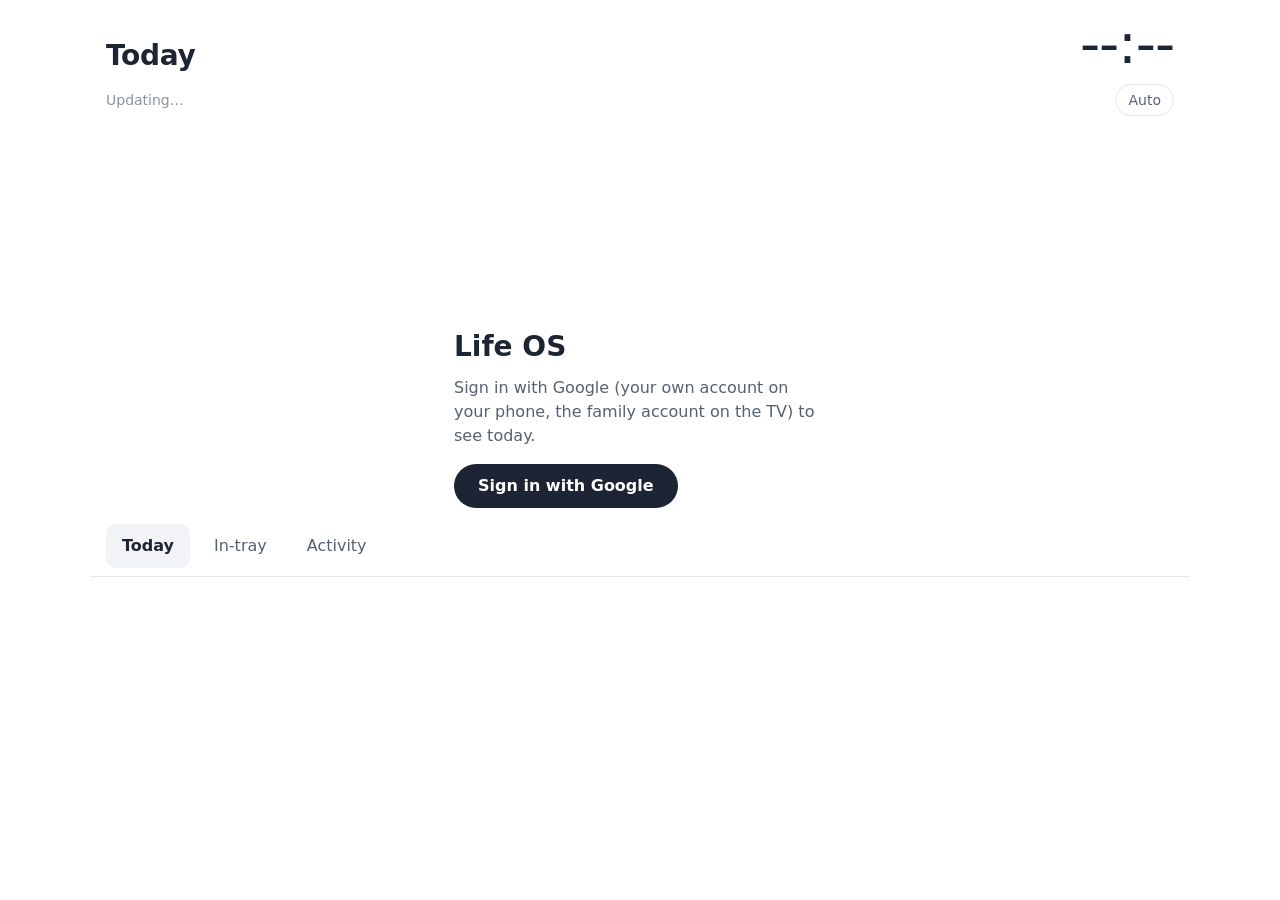
==== commit ae295d6d: "App icon: the pastel house logo, with full-size (maskable) versions for Android Co-Authored-By: Clau" ====
--- a/index.html
+++ b/index.html
@@ -5,9 +5,9 @@
   <meta name="viewport" content="width=device-width, initial-scale=1, viewport-fit=cover">
   <meta name="theme-color" content="#ffffff">
   <title>Life OS · Today</title>
+  <link rel="icon" href="icons/icon-192.png" type="image/png">
+  <link rel="apple-touch-icon" href="icons/apple-180.png">
   <link rel="manifest" href="manifest.webmanifest">
-  <link rel="icon" href="icons/icon.svg" type="image/svg+xml">
-  <link rel="apple-touch-icon" href="icons/icon-192.png">
   <link rel="stylesheet" href="styles.css">
   <script src="theme.js"></script>
 </head>
--- a/styles.css
+++ b/styles.css
@@ -16,14 +16,14 @@
 
   color-scheme: light;
   --bg: #FFFFFF; --surface: #FFFFFF; --surface-2: #F1F3F7; --ink: #1D2433; --ink-2: #566074; --ink-3: #8A93A5; --line: #E3E7EE;
-  --t-dad: #E3EEFF; --t-mum: #FFE6EF; --t-kini: #EEE7FF; --t-pooks: #FFEEDB; --t-family: #E2F6EA; --clock: #1D2433;
+  --t-urgent: #FFE4E1; --t-high: #FFF2CC; --t-dad: #E3EEFF; --t-mum: #FFE6EF; --t-kini: #EEE7FF; --t-pooks: #FFEEDB; --t-family: #E2F6EA; --clock: #1D2433;
 }
 @media (prefers-color-scheme: dark) {
   :root:not([data-theme="light"]) { color-scheme: dark; --bg: #151922; --surface: #1E2430; --surface-2: #2A3140; --ink: #F1F3F7; --ink-2: #B3BBC9; --ink-3: #7F899B; --line: #343C4C;
-    --t-dad: #22324F; --t-mum: #4A2536; --t-kini: #33294F; --t-pooks: #4A3520; --t-family: #1F3D2E; --clock: #F6C04A; }
+    --t-urgent: #4A2424; --t-high: #453A16; --t-dad: #22324F; --t-mum: #4A2536; --t-kini: #33294F; --t-pooks: #4A3520; --t-family: #1F3D2E; --clock: #F6C04A; }
 }
 :root[data-theme="dark"] { color-scheme: dark; --bg: #151922; --surface: #1E2430; --surface-2: #2A3140; --ink: #F1F3F7; --ink-2: #B3BBC9; --ink-3: #7F899B; --line: #343C4C;
-    --t-dad: #22324F; --t-mum: #4A2536; --t-kini: #33294F; --t-pooks: #4A3520; --t-family: #1F3D2E; --clock: #F6C04A; }
+    --t-urgent: #4A2424; --t-high: #453A16; --t-dad: #22324F; --t-mum: #4A2536; --t-kini: #33294F; --t-pooks: #4A3520; --t-family: #1F3D2E; --clock: #F6C04A; }
 
 * { box-sizing: border-box; }
 [hidden] { display: none !important; }
@@ -167,22 +167,6 @@
 body.tv .badge { font-size: 16px; }
 @media (max-width: 1400px) { body.tv .board { grid-template-columns: repeat(3, 1fr); } }
 
-/* Activity */
-.acts { list-style: none; margin: 0; padding: 0; display: grid; gap: var(--space-2); }
-.act { display: grid; grid-template-columns: 1fr auto; gap: var(--space-3); align-items: start; background: var(--surface); border-left: 4px solid var(--line); border-radius: var(--radius); padding: var(--space-3) var(--space-4); }
-.act.kind-ticket_filed { border-left-color: var(--ok); }
-.act.kind-event_created { border-left-color: var(--time); }
-.act.kind-suggested { border-left-color: var(--dad); }
-.act.kind-flagged { border-left-color: var(--err); }
-.act.done { opacity: 0.55; }
-.act .kind { font-size: var(--fs-caption); color: var(--ink-2); font-weight: 600; }
-.act .who { font-weight: 400; color: var(--ink-3); }
-.act .title { margin-top: 2px; }
-.act .why { color: var(--ink-3); font-size: var(--fs-caption); margin-top: 2px; }
-.act .btns { display: flex; gap: var(--space-2); align-items: center; }
-.act button { min-height: 36px; border-radius: var(--radius-pill); padding: 0 var(--space-3); border: 1px solid var(--line); background: var(--surface-2); color: var(--ink); }
-.act button.approve { background: var(--time); color: var(--time-ink); border-color: var(--time); font-weight: 650; }
-
 /* Me / Family switch */
 .view-switch { display: inline-flex; background: var(--surface); border: 1px solid var(--line); border-radius: var(--radius-pill); padding: 3px; margin-bottom: var(--space-3); }
 .view-switch button { min-height: 36px; min-width: 88px; border: 0; background: transparent; color: var(--ink-2); border-radius: var(--radius-pill); padding: 0 var(--space-4); font-weight: 500; }
@@ -194,3 +178,67 @@
 body.tv .ev .time { grid-column: 1 / -1; }
 body.tv .card-head { min-height: 0; }
 body.tv .card-head .summary { display: none; }
+
+/* Shared list pattern for In-tray and Activity (same row rhythm as Today) */
+.stack { display: grid; gap: var(--space-3); }
+.top > .theme-toggle { grid-column: 2; grid-row: 1; justify-self: end; align-self: center; min-height: 32px; background: none; border: 1px solid var(--line); color: var(--ink-2); border-radius: var(--radius-pill); padding: 0 var(--space-3); margin: 0; }
+.card.tone-urgent { background: var(--t-urgent); } .card.tone-high { background: var(--t-high); }
+.card.tone-medium { background: var(--t-dad); } .card.tone-low, .card.tone-sort { background: var(--surface-2); }
+.card[class*="tone-"] .card-head { min-height: 52px; grid-template-columns: 1fr auto; border-bottom: 1px solid color-mix(in srgb, var(--ink) 12%, transparent); }
+.tk { display: grid; grid-template-columns: auto 1fr auto; column-gap: var(--space-3); align-items: start; padding: var(--space-3) 0; border-top: 1px solid color-mix(in srgb, var(--ink) 10%, transparent); }
+.tk:first-child { border-top: 0; }
+.tk.gone, .tk.done { opacity: 0.45; }
+.tk .what { min-width: 0; cursor: default; }
+.tk .what[role="button"] { cursor: pointer; }
+.tk .title { display: block; line-height: 1.35; }
+.tk .sup { display: block; color: var(--ink-2); font-size: var(--fs-caption); line-height: 1.4; margin-top: 2px; }
+.tk .sup.blocked { color: var(--err); }
+.tk .sup.notes { margin-top: var(--space-2); white-space: normal; overflow-wrap: anywhere; }
+.tk .sup a { color: var(--ink); font-weight: 600; }
+.tk .done { width: 28px; height: 28px; margin: 8px; border-radius: 50%; border: 2px solid color-mix(in srgb, var(--ink) 35%, transparent); background: var(--surface); position: relative; }
+.tk .done::after { content: ""; position: absolute; inset: -10px; } /* 48px tap area */
+.tk .done:hover, .tk .done:focus-visible { border-color: var(--ok); background: color-mix(in srgb, var(--ok) 25%, var(--surface)); }
+.tk .chev { margin-top: 10px; }
+.chev.up { transform: rotate(-135deg); margin-top: 14px; }
+.tk.act { grid-template-columns: auto 1fr; }
+.tk.act .av { margin-top: 2px; }
+.tk.act .btns { grid-column: 2; display: flex; gap: var(--space-2); margin-top: var(--space-2); }
+.tk.act .btns:empty { display: none; }
+.tk.act button { min-height: 36px; border-radius: var(--radius-pill); padding: 0 var(--space-4); border: 1px solid color-mix(in srgb, var(--ink) 25%, transparent); background: var(--surface); color: var(--ink); font-weight: 600; }
+.tk.act button.approve { background: var(--ink); color: var(--bg); border-color: var(--ink); }
+.note { margin: 0; color: var(--ink-2); font-size: var(--fs-caption); }
+details.hint summary { cursor: pointer; min-height: var(--tap); display: flex; align-items: center; }
+.add button.go { background: var(--ink); color: var(--bg); border-color: var(--ink); }
+.gate button, .btn-primary { background: var(--ink); color: var(--bg); }
+
+/* In-tray capture bar: the text box gets its own row; mic and Add ticket sit underneath */
+.add { grid-template-columns: var(--tap) 1fr; align-items: stretch; }
+.add textarea { grid-column: 1 / -1; width: 100%; }
+.add button.go { width: 100%; }
+@media (max-width: 767px) {
+  body:has(.add) { padding-bottom: calc(var(--tap) * 3 + var(--space-7) + env(safe-area-inset-bottom)); }
+  .preview { bottom: calc(var(--tap) * 3 + var(--space-6) + var(--space-2) + env(safe-area-inset-bottom)); }
+}
+
+/* In-tray: area filter chips and fold-away priority cards */
+.chips { margin: 0 0 var(--space-3); padding: 0; }
+.card[class*="tone-"] .card-head.sec-toggle { grid-template-columns: 1fr auto auto; cursor: pointer; }
+.card.shut > ul { display: none; }
+.card.shut .card-head.sec-toggle { border-bottom: 0; }
+.card-head.sec-toggle:focus-visible { outline: 2px solid var(--ink); outline-offset: 2px; border-radius: var(--radius); }
+.card.unfolded > .sec-toggle .chev { transform: rotate(-135deg); margin: 4px 4px 0 0; }
+
+/* Three or more faces overlap so the title keeps its room */
+.who.many { gap: 0; }
+.who.many .av + .av { margin-left: -5px; }
+
+/* Day notes strip: today's helper and what's for dinner */
+.info-strip { grid-column: 1 / -1; display: grid; grid-template-columns: 1fr 1fr; gap: var(--space-2); }
+.info-strip.one { grid-template-columns: 1fr; }
+.info-strip .tile { display: grid; grid-template-columns: auto 1fr; align-items: center; gap: var(--space-3); background: var(--surface-2); border-radius: var(--radius); padding: var(--space-3) var(--space-4); min-width: 0; }
+.info-strip .icon { font-size: 24px; line-height: 1; }
+.info-strip .txt { display: grid; min-width: 0; }
+.info-strip .label { font-size: var(--fs-caption); color: var(--ink-3); }
+.info-strip .value { font-weight: 650; line-height: 1.25; overflow-wrap: anywhere; }
+body.tv .info-strip .value { font-size: var(--fs-h3); }
+body.tv .info-strip .icon { font-size: 36px; }
